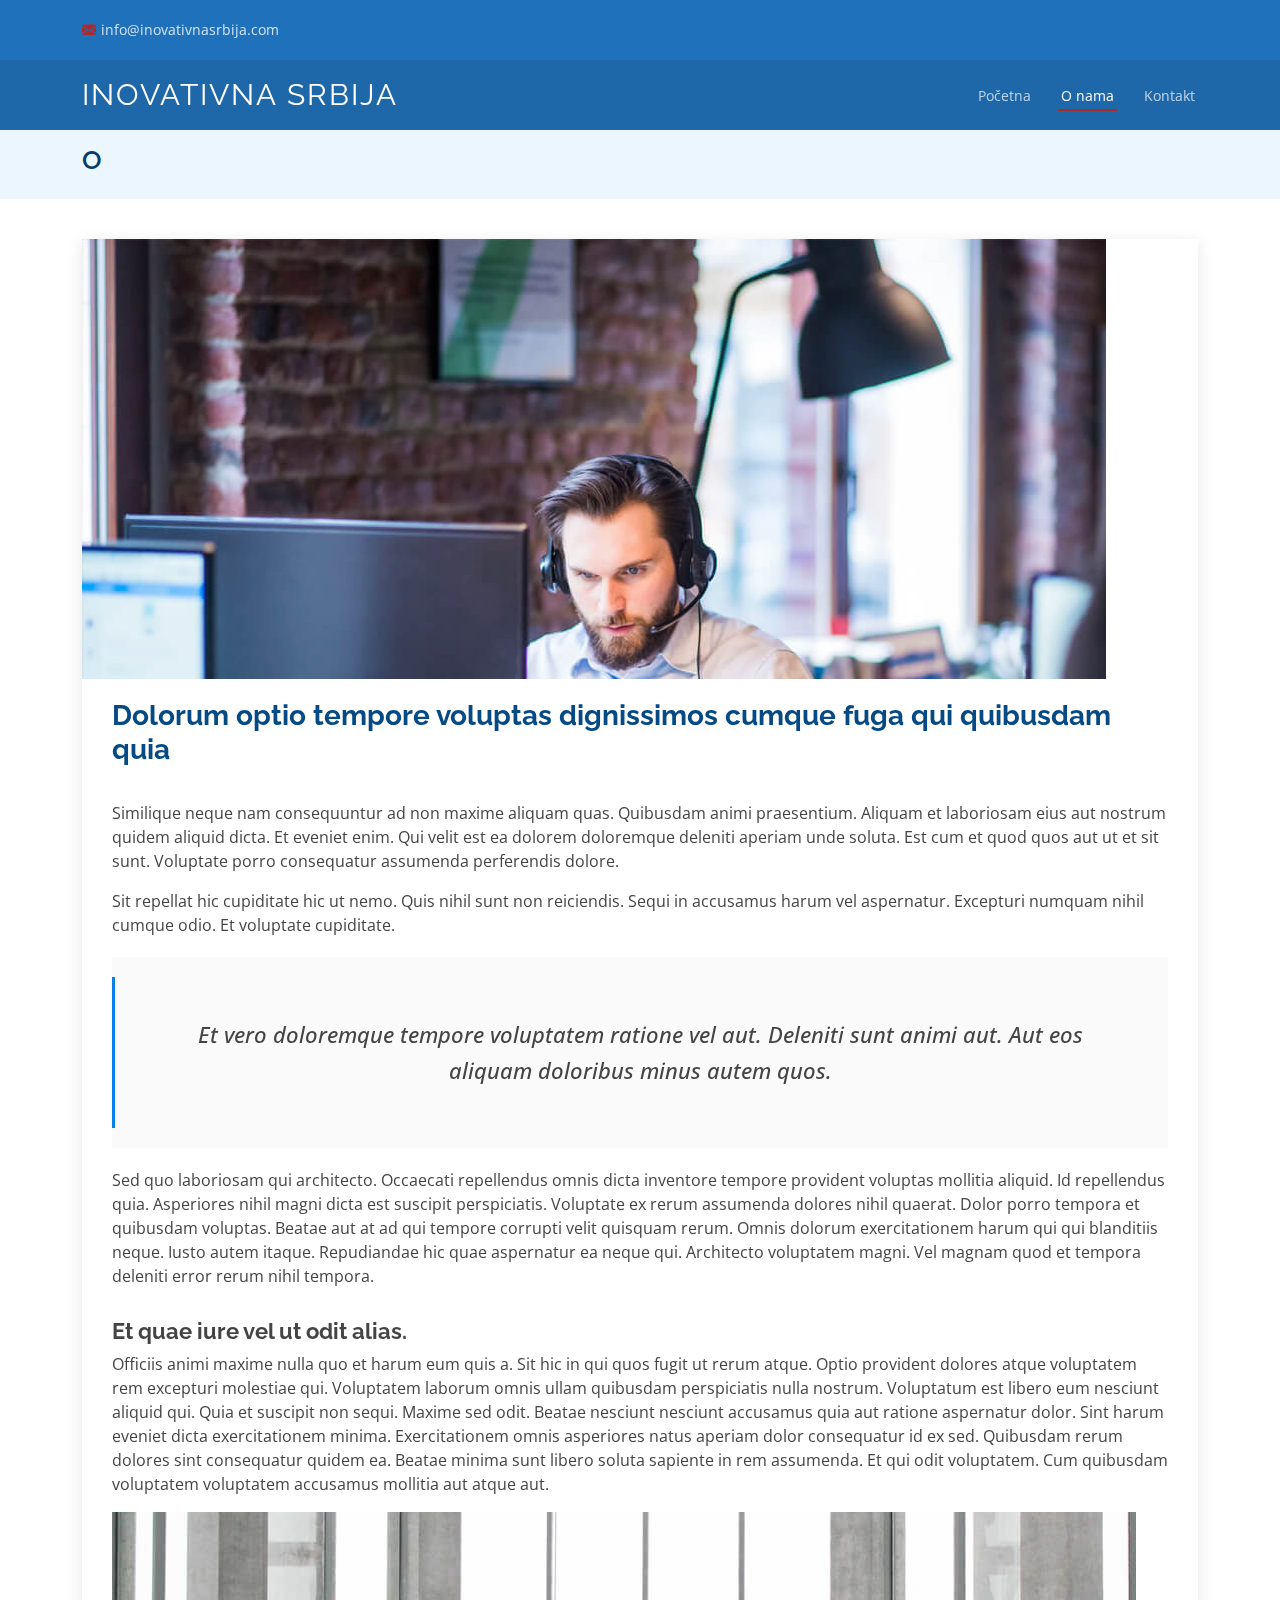
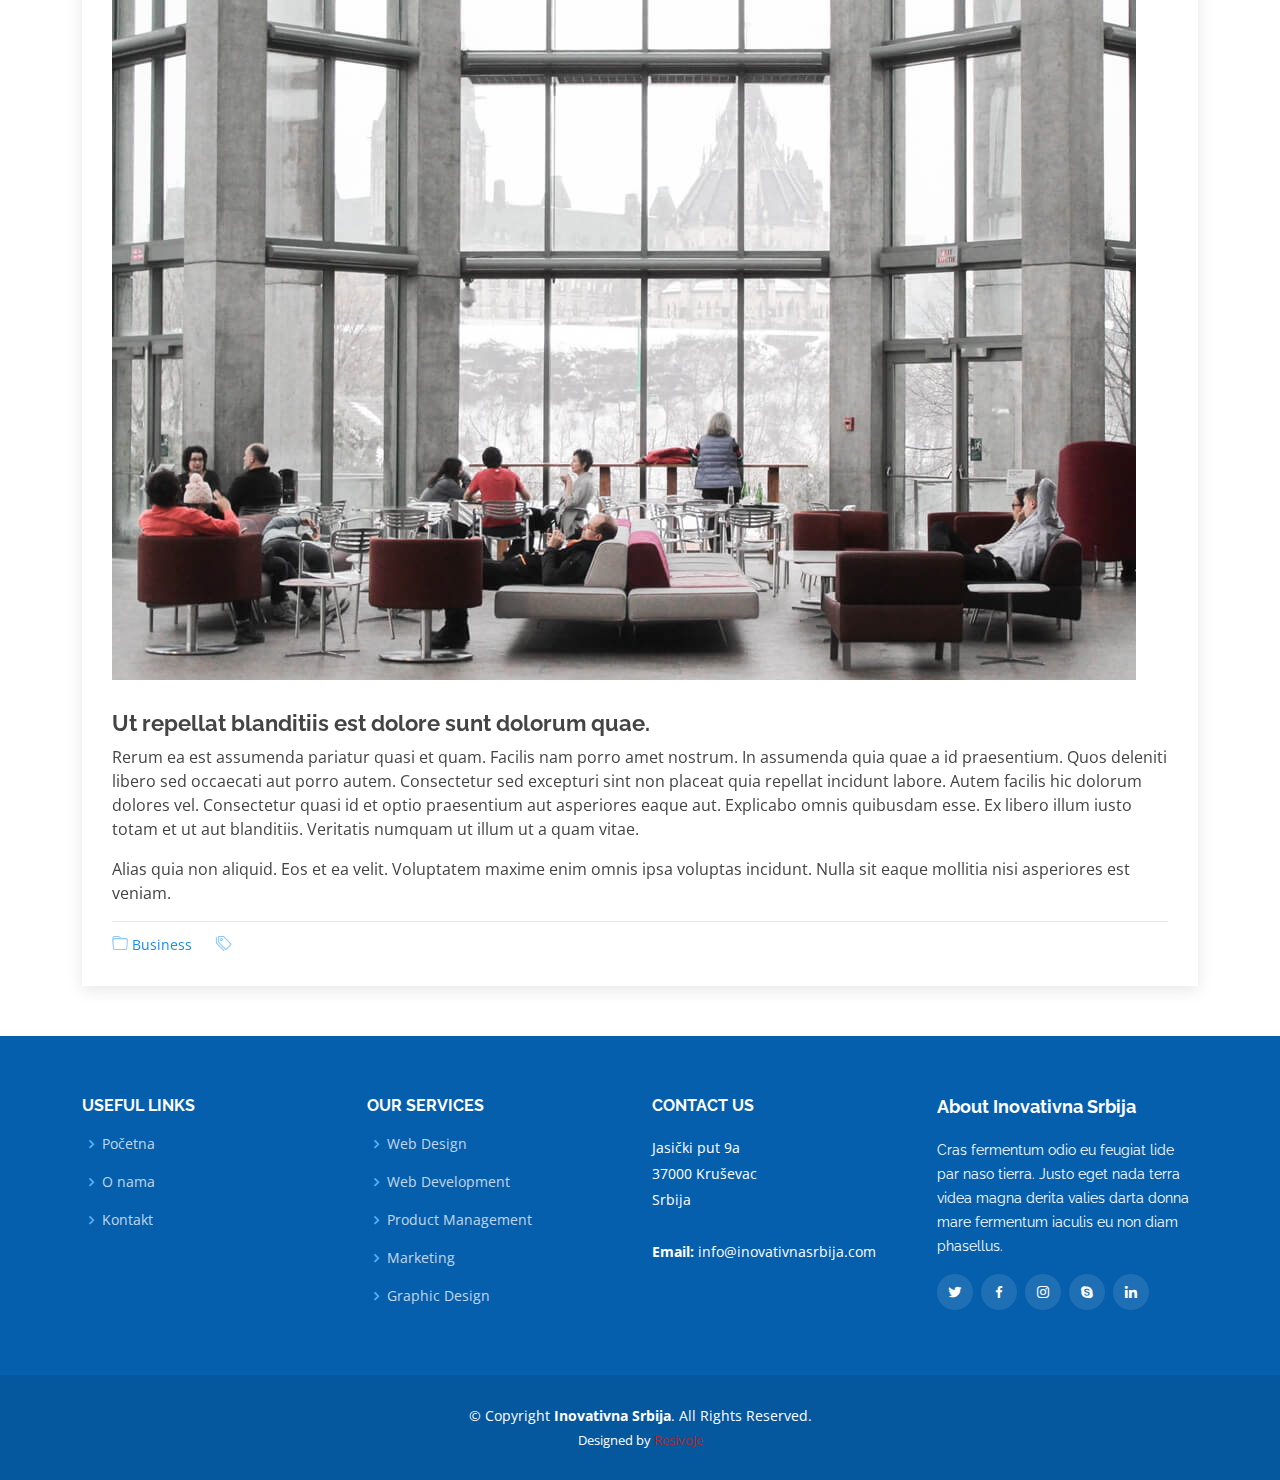
==== Sajt/about.html @ 5c02b320 "beta verzija" ====
<!DOCTYPE html>
<html lang="en">

<head>
    <meta charset="utf-8">
    <meta content="width=device-width, initial-scale=1.0" name="viewport">

    <title>Inovativna Srbija</title>
    <meta content="" name="description">
    <meta content="" name="keywords">

    <!-- Favicons -->
    <link href="assets/img/favicon.png" rel="icon">
    <link href="assets/img/apple-touch-icon.png" rel="apple-touch-icon">

    <!-- Google Fonts -->
    <link href="https://fonts.googleapis.com/css?family=Open+Sans:300,300i,400,400i,600,600i,700,700i|Raleway:300,300i,400,400i,500,500i,600,600i,700,700i|Poppins:300,300i,400,400i,500,500i,600,600i,700,700i" rel="stylesheet">

    <!-- Vendor CSS Files -->
    <link href="assets/vendor/animate.css/animate.min.css" rel="stylesheet">
    <link href="assets/vendor/aos/aos.css" rel="stylesheet">
    <link href="assets/vendor/bootstrap/css/bootstrap.min.css" rel="stylesheet">
    <link href="assets/vendor/bootstrap-icons/bootstrap-icons.css" rel="stylesheet">
    <link href="assets/vendor/boxicons/css/boxicons.min.css" rel="stylesheet">
    <link href="assets/vendor/glightbox/css/glightbox.min.css" rel="stylesheet">
    <link href="assets/vendor/remixicon/remixicon.css" rel="stylesheet">
    <link href="assets/vendor/swiper/swiper-bundle.min.css" rel="stylesheet">

    <!-- Template Main CSS File -->
    <link href="assets/css/style.css" rel="stylesheet">

</head>

<body>

    <!-- ======= Top Bar ======= -->
    <div id="topbar" class="fixed-top d-flex align-items-center topbar-inner-pages">
        <div class="container d-flex align-items-center justify-content-center justify-content-md-between">
            <div class="contact-info d-flex align-items-center">
                <i class="bi bi-envelope-fill"></i><a href="mailto:contact@example.com">info@inovativnasrbija.com</a>
            </div>
        </div>
    </div>

    <!-- ======= Header ======= -->
    <header id="header" class="fixed-top d-flex align-items-center header-inner-pages">
        <div class="container d-flex align-items-center justify-content-between">

            <h1 class="logo"><a href="index.html">INOVATIVNA SRBIJA</a></h1>

            <nav id="navbar" class="navbar">
                <ul>
                    <li><a class="nav-link scrollto " href="index.html">Početna</a></li>
                    <li><a class="nav-link scrollto active" href="about.html">O nama</a></li>
                    <li><a class="nav-link scrollto" href="contact.html">Kontakt</a></li>
                </ul>
                <i class="bi bi-list mobile-nav-toggle"></i>
            </nav>
            <!-- .navbar -->

        </div>
    </header>
    <!-- End Header -->

    <main id="main">

        <main id="main">
            <!-- ======= Breadcrumbs ======= -->
            <section id="breadcrumbs" class="breadcrumbs">
                <div class="container">


                    <h2>O </h2>

                </div>
            </section>
            <!-- End Breadcrumbs -->

            <!-- ======= Blog Single Section ======= -->
            <section id="blog" class="blog">
                <div class="container" data-aos="fade-up">

                    <div class="row">

                        <div class="col-lg-12 entries">

                            <article class="entry entry-single">

                                <div class="entry-img">
                                    <img src="assets/img/blog/blog-1.jpg" alt="" class="img-fluid">
                                </div>

                                <h2 class="entry-title">
                                    <a href="blog-single.html">Dolorum optio tempore voluptas dignissimos cumque fuga qui quibusdam quia</a>
                                </h2>

                                <div class="entry-meta">
                                    <ul>
                                    </ul>
                                </div>

                                <div class="entry-content">
                                    <p>
                                        Similique neque nam consequuntur ad non maxime aliquam quas. Quibusdam animi praesentium. Aliquam et laboriosam eius aut nostrum quidem aliquid dicta. Et eveniet enim. Qui velit est ea dolorem doloremque deleniti aperiam unde soluta. Est cum et quod quos
                                        aut ut et sit sunt. Voluptate porro consequatur assumenda perferendis dolore.
                                    </p>

                                    <p>
                                        Sit repellat hic cupiditate hic ut nemo. Quis nihil sunt non reiciendis. Sequi in accusamus harum vel aspernatur. Excepturi numquam nihil cumque odio. Et voluptate cupiditate.
                                    </p>

                                    <blockquote>
                                        <p>
                                            Et vero doloremque tempore voluptatem ratione vel aut. Deleniti sunt animi aut. Aut eos aliquam doloribus minus autem quos.
                                        </p>
                                    </blockquote>

                                    <p>
                                        Sed quo laboriosam qui architecto. Occaecati repellendus omnis dicta inventore tempore provident voluptas mollitia aliquid. Id repellendus quia. Asperiores nihil magni dicta est suscipit perspiciatis. Voluptate ex rerum assumenda dolores nihil quaerat.
                                        Dolor porro tempora et quibusdam voluptas. Beatae aut at ad qui tempore corrupti velit quisquam rerum. Omnis dolorum exercitationem harum qui qui blanditiis neque. Iusto autem itaque. Repudiandae hic quae aspernatur
                                        ea neque qui. Architecto voluptatem magni. Vel magnam quod et tempora deleniti error rerum nihil tempora.
                                    </p>

                                    <h3>Et quae iure vel ut odit alias.</h3>
                                    <p>
                                        Officiis animi maxime nulla quo et harum eum quis a. Sit hic in qui quos fugit ut rerum atque. Optio provident dolores atque voluptatem rem excepturi molestiae qui. Voluptatem laborum omnis ullam quibusdam perspiciatis nulla nostrum. Voluptatum est libero
                                        eum nesciunt aliquid qui. Quia et suscipit non sequi. Maxime sed odit. Beatae nesciunt nesciunt accusamus quia aut ratione aspernatur dolor. Sint harum eveniet dicta exercitationem minima. Exercitationem omnis asperiores
                                        natus aperiam dolor consequatur id ex sed. Quibusdam rerum dolores sint consequatur quidem ea. Beatae minima sunt libero soluta sapiente in rem assumenda. Et qui odit voluptatem. Cum quibusdam voluptatem voluptatem
                                        accusamus mollitia aut atque aut.
                                    </p>
                                    <img src="assets/img/blog/blog-inside-post.jpg" class="img-fluid" alt="">

                                    <h3>Ut repellat blanditiis est dolore sunt dolorum quae.</h3>
                                    <p>
                                        Rerum ea est assumenda pariatur quasi et quam. Facilis nam porro amet nostrum. In assumenda quia quae a id praesentium. Quos deleniti libero sed occaecati aut porro autem. Consectetur sed excepturi sint non placeat quia repellat incidunt labore. Autem
                                        facilis hic dolorum dolores vel. Consectetur quasi id et optio praesentium aut asperiores eaque aut. Explicabo omnis quibusdam esse. Ex libero illum iusto totam et ut aut blanditiis. Veritatis numquam ut illum ut
                                        a quam vitae.
                                    </p>
                                    <p>
                                        Alias quia non aliquid. Eos et ea velit. Voluptatem maxime enim omnis ipsa voluptas incidunt. Nulla sit eaque mollitia nisi asperiores est veniam.
                                    </p>

                                </div>

                                <div class="entry-footer">
                                    <i class="bi bi-folder"></i>
                                    <ul class="cats">
                                        <li><a href="#">Business</a></li>
                                    </ul>

                                    <i class="bi bi-tags"></i>
                                    <ul class="tags">
                                    </ul>
                                </div>

                            </article>
                            <!-- End blog entry -->



                        </div>

                    </div>
            </section>
            <!-- End Blog Single Section -->

        </main>
        <!-- End #main -->

        <!-- ======= Footer ======= -->
        <footer id="footer">


            <div class="footer-top">
                <div class="container">
                    <div class="row">

                        <div class="col-lg-3 col-md-6 footer-links">
                            <h4>Useful Links</h4>
                            <ul>
                                <li><i class="bx bx-chevron-right"></i> <a href="index.html">Početna</a></li>
                                <li><i class="bx bx-chevron-right"></i> <a href="about.html">O nama</a></li>
                                <li><i class="bx bx-chevron-right"></i> <a href="contact.html">Kontakt</a></li>
                            </ul>
                        </div>

                        <div class="col-lg-3 col-md-6 footer-links">
                            <h4>Our Services</h4>
                            <ul>
                                <li><i class="bx bx-chevron-right"></i> <a href="#">Web Design</a></li>
                                <li><i class="bx bx-chevron-right"></i> <a href="#">Web Development</a></li>
                                <li><i class="bx bx-chevron-right"></i> <a href="#">Product Management</a></li>
                                <li><i class="bx bx-chevron-right"></i> <a href="#">Marketing</a></li>
                                <li><i class="bx bx-chevron-right"></i> <a href="#">Graphic Design</a></li>
                            </ul>
                        </div>

                        <div class="col-lg-3 col-md-6 footer-contact">
                            <h4>Contact Us</h4>
                            <p>
                                Jasički put 9a <br> 37000 Kruševac<br> Srbija <br><br>
                                <strong>Email:</strong> info@inovativnasrbija.com<br>
                            </p>

                        </div>

                        <div class="col-lg-3 col-md-6 footer-info">
                            <h3>About Inovativna Srbija</h3>
                            <p>Cras fermentum odio eu feugiat lide par naso tierra. Justo eget nada terra videa magna derita valies darta donna mare fermentum iaculis eu non diam phasellus.</p>
                            <div class="social-links mt-3">
                                <a href="#" class="twitter"><i class="bx bxl-twitter"></i></a>
                                <a href="#" class="facebook"><i class="bx bxl-facebook"></i></a>
                                <a href="#" class="instagram"><i class="bx bxl-instagram"></i></a>
                                <a href="#" class="google-plus"><i class="bx bxl-skype"></i></a>
                                <a href="#" class="linkedin"><i class="bx bxl-linkedin"></i></a>
                            </div>
                        </div>

                    </div>
                </div>
            </div>

            <div class="container">
                <div class="copyright">
                    &copy; Copyright <strong><span>Inovativna Srbija</span></strong>. All Rights Reserved.
                </div>
                <div class="credits">
                    <!-- All the links in the footer should remain intact. -->
                    <!-- You can delete the links only if you purchased the pro version. -->
                    <!-- Licensing information: https://bootstrapmade.com/license/ -->
                    <!-- Purchase the pro version with working PHP/AJAX contact form: https://bootstrapmade.com/anyar-free-multipurpose-one-page-bootstrap-theme/ -->
                    Designed by <a href="https://resivoje.com/">ResivoJe</a>
                </div>
            </div>
        </footer>
        <!-- End Footer -->

        <div id="preloader"></div>
        <a href="#" class="back-to-top d-flex align-items-center justify-content-center"><i class="bi bi-arrow-up-short"></i></a>

        <!-- Vendor JS Files -->
        <script src="assets/vendor/aos/aos.js"></script>
        <script src="assets/vendor/bootstrap/js/bootstrap.bundle.min.js"></script>
        <script src="assets/vendor/glightbox/js/glightbox.min.js"></script>
        <script src="assets/vendor/isotope-layout/isotope.pkgd.min.js"></script>
        <script src="assets/vendor/php-email-form/validate.js"></script>
        <script src="assets/vendor/swiper/swiper-bundle.min.js"></script>

        <!-- Template Main JS File -->
        <script src="assets/js/main.js"></script>

</body>

</html>
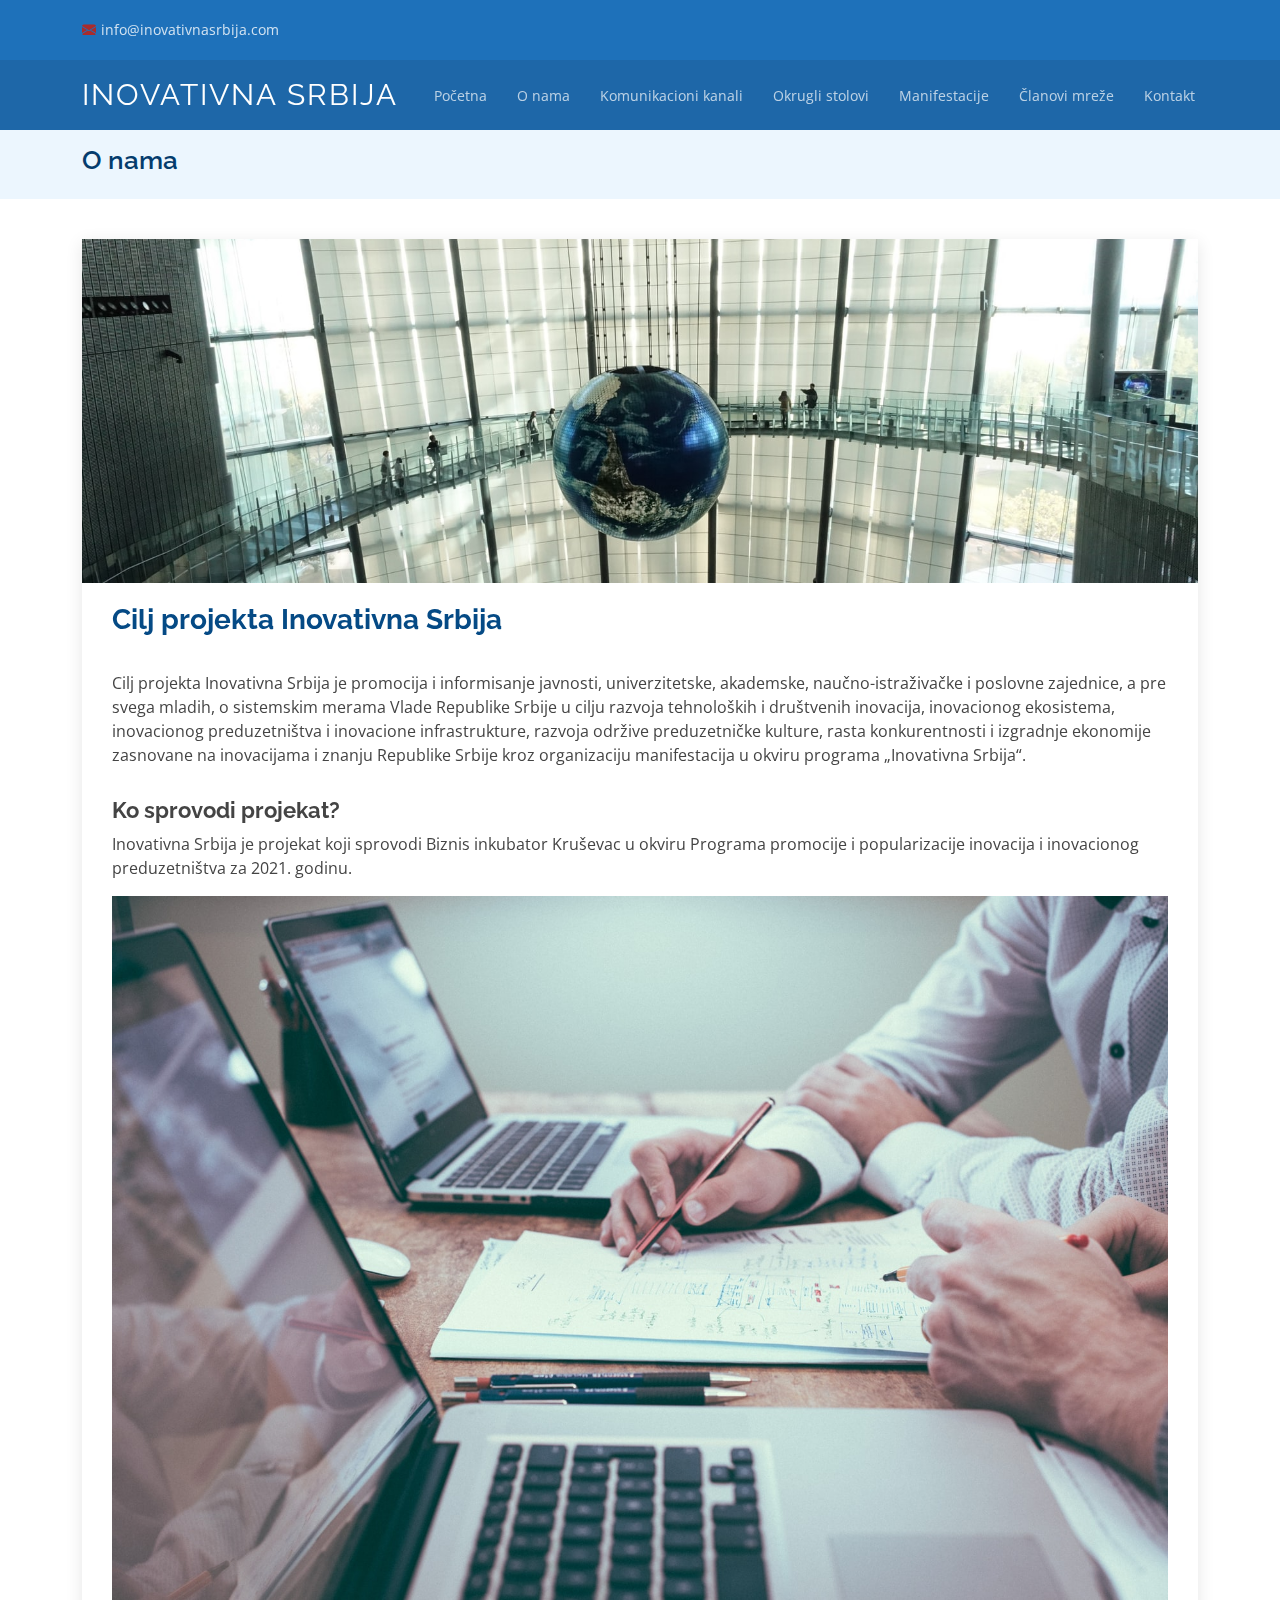
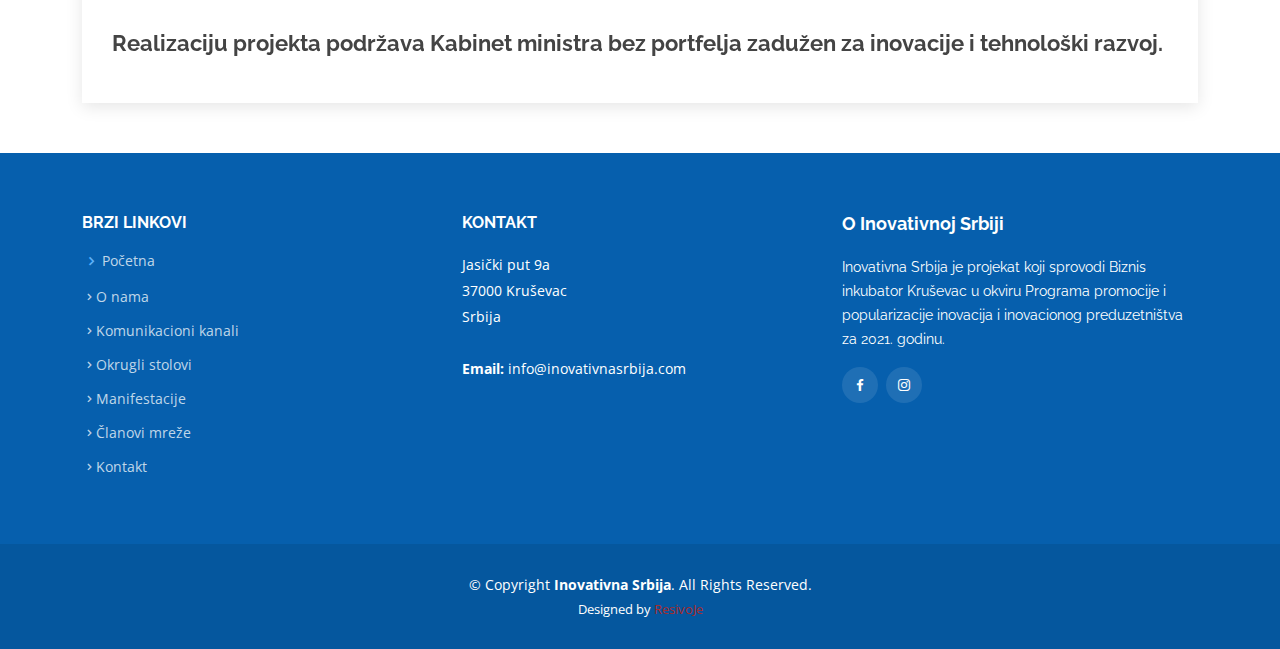
==== commit f4539d43: "beta" ====
--- a/Sajt/about.html
+++ b/Sajt/about.html
@@ -47,11 +47,14 @@
         <div class="container d-flex align-items-center justify-content-between">
 
             <h1 class="logo"><a href="index.html">INOVATIVNA SRBIJA</a></h1>
-
             <nav id="navbar" class="navbar">
                 <ul>
-                    <li><a class="nav-link scrollto " href="index.html">Početna</a></li>
-                    <li><a class="nav-link scrollto active" href="about.html">O nama</a></li>
+                    <li><a class="nav-link scrollto" href="index.html">Početna</a></li>
+                    <li><a class="nav-link scrollto" href="about.html">O nama</a></li>
+                    <li><a class="nav-link scrollto" href="komunikacionikanali.html">Komunikacioni kanali</a></li>
+                    <li><a class="nav-link scrollto" href="okruglistolovi.html">Okrugli stolovi</a></li>
+                    <li><a class="nav-link scrollto" href="manifestacije.html">Manifestacije</a></li>
+                    <li><a class="nav-link scrollto" href="clanovimreze.html">Članovi mreže</a></li>
                     <li><a class="nav-link scrollto" href="contact.html">Kontakt</a></li>
                 </ul>
                 <i class="bi bi-list mobile-nav-toggle"></i>
@@ -70,7 +73,7 @@
                 <div class="container">
 
 
-                    <h2>O </h2>
+                    <h2>O nama</h2>
 
                 </div>
             </section>
@@ -87,11 +90,11 @@
                             <article class="entry entry-single">
 
                                 <div class="entry-img">
-                                    <img src="assets/img/blog/blog-1.jpg" alt="" class="img-fluid">
+                                    <img src="assets/img/SLIKA5.1.png" alt="" class="img-fluid">
                                 </div>
 
                                 <h2 class="entry-title">
-                                    <a href="blog-single.html">Dolorum optio tempore voluptas dignissimos cumque fuga qui quibusdam quia</a>
+                                    <a href="blog-single.html">Cilj projekta Inovativna Srbija</a>
                                 </h2>
 
                                 <div class="entry-meta">
@@ -101,57 +104,36 @@
 
                                 <div class="entry-content">
                                     <p>
-                                        Similique neque nam consequuntur ad non maxime aliquam quas. Quibusdam animi praesentium. Aliquam et laboriosam eius aut nostrum quidem aliquid dicta. Et eveniet enim. Qui velit est ea dolorem doloremque deleniti aperiam unde soluta. Est cum et quod quos
-                                        aut ut et sit sunt. Voluptate porro consequatur assumenda perferendis dolore.
-                                    </p>
-
-                                    <p>
-                                        Sit repellat hic cupiditate hic ut nemo. Quis nihil sunt non reiciendis. Sequi in accusamus harum vel aspernatur. Excepturi numquam nihil cumque odio. Et voluptate cupiditate.
-                                    </p>
-
-                                    <blockquote>
-                                        <p>
-                                            Et vero doloremque tempore voluptatem ratione vel aut. Deleniti sunt animi aut. Aut eos aliquam doloribus minus autem quos.
-                                        </p>
-                                    </blockquote>
-
-                                    <p>
-                                        Sed quo laboriosam qui architecto. Occaecati repellendus omnis dicta inventore tempore provident voluptas mollitia aliquid. Id repellendus quia. Asperiores nihil magni dicta est suscipit perspiciatis. Voluptate ex rerum assumenda dolores nihil quaerat.
-                                        Dolor porro tempora et quibusdam voluptas. Beatae aut at ad qui tempore corrupti velit quisquam rerum. Omnis dolorum exercitationem harum qui qui blanditiis neque. Iusto autem itaque. Repudiandae hic quae aspernatur
-                                        ea neque qui. Architecto voluptatem magni. Vel magnam quod et tempora deleniti error rerum nihil tempora.
-                                    </p>
-
-                                    <h3>Et quae iure vel ut odit alias.</h3>
-                                    <p>
-                                        Officiis animi maxime nulla quo et harum eum quis a. Sit hic in qui quos fugit ut rerum atque. Optio provident dolores atque voluptatem rem excepturi molestiae qui. Voluptatem laborum omnis ullam quibusdam perspiciatis nulla nostrum. Voluptatum est libero
-                                        eum nesciunt aliquid qui. Quia et suscipit non sequi. Maxime sed odit. Beatae nesciunt nesciunt accusamus quia aut ratione aspernatur dolor. Sint harum eveniet dicta exercitationem minima. Exercitationem omnis asperiores
-                                        natus aperiam dolor consequatur id ex sed. Quibusdam rerum dolores sint consequatur quidem ea. Beatae minima sunt libero soluta sapiente in rem assumenda. Et qui odit voluptatem. Cum quibusdam voluptatem voluptatem
-                                        accusamus mollitia aut atque aut.
-                                    </p>
-                                    <img src="assets/img/blog/blog-inside-post.jpg" class="img-fluid" alt="">
-
-                                    <h3>Ut repellat blanditiis est dolore sunt dolorum quae.</h3>
-                                    <p>
-                                        Rerum ea est assumenda pariatur quasi et quam. Facilis nam porro amet nostrum. In assumenda quia quae a id praesentium. Quos deleniti libero sed occaecati aut porro autem. Consectetur sed excepturi sint non placeat quia repellat incidunt labore. Autem
-                                        facilis hic dolorum dolores vel. Consectetur quasi id et optio praesentium aut asperiores eaque aut. Explicabo omnis quibusdam esse. Ex libero illum iusto totam et ut aut blanditiis. Veritatis numquam ut illum ut
-                                        a quam vitae.
-                                    </p>
-                                    <p>
-                                        Alias quia non aliquid. Eos et ea velit. Voluptatem maxime enim omnis ipsa voluptas incidunt. Nulla sit eaque mollitia nisi asperiores est veniam.
+                                        Cilj projekta Inovativna Srbija je promocija i informisanje javnosti, univerzitetske, akademske, naučno-istraživačke i poslovne zajednice, a pre svega mladih, o sistemskim merama Vlade Republike Srbije u cilju razvoja tehnoloških i društvenih inovacija,
+                                        inovacionog ekosistema, inovacionog preduzetništva i inovacione infrastrukture, razvoja održive preduzetničke kulture, rasta konkurentnosti i izgradnje ekonomije zasnovane na inovacijama i znanju Republike Srbije
+                                        kroz organizaciju manifestacija u okviru programa „Inovativna Srbija“.
+                                    </p>
+
+                                    <p>
+
+                                    </p>
+
+                                    <p>
+
+                                    </p>
+
+                                    <h3>Ko sprovodi projekat?</h3>
+                                    <p>
+                                        Inovativna Srbija je projekat koji sprovodi Biznis inkubator Kruševac u okviru Programa promocije i popularizacije inovacija i inovacionog preduzetništva za 2021. godinu.
+                                    </p>
+                                    <img src="assets/img/slika4.jpg" class="img-fluid" alt="">
+
+                                    <h3>Realizaciju projekta podržava Kabinet ministra bez portfelja zadužen za inovacije i tehnološki razvoj. </h3>
+                                    <p>
+
+                                    </p>
+                                    <p>
+
                                     </p>
 
                                 </div>
 
-                                <div class="entry-footer">
-                                    <i class="bi bi-folder"></i>
-                                    <ul class="cats">
-                                        <li><a href="#">Business</a></li>
-                                    </ul>
-
-                                    <i class="bi bi-tags"></i>
-                                    <ul class="tags">
-                                    </ul>
-                                </div>
+
 
                             </article>
                             <!-- End blog entry -->
@@ -175,28 +157,28 @@
                 <div class="container">
                     <div class="row">
 
-                        <div class="col-lg-3 col-md-6 footer-links">
-                            <h4>Useful Links</h4>
+                        <div class="col-lg-4 col-md-6 footer-links">
+                            <h4>Brzi linkovi</h4>
                             <ul>
                                 <li><i class="bx bx-chevron-right"></i> <a href="index.html">Početna</a></li>
-                                <li><i class="bx bx-chevron-right"></i> <a href="about.html">O nama</a></li>
-                                <li><i class="bx bx-chevron-right"></i> <a href="contact.html">Kontakt</a></li>
+                                <li>
+                                    <a class="bx bx-chevron-right"></i> <a href="about.html">O nama</a></li>
+                                <li>
+                                    <a class="bx bx-chevron-right"></i> <a href="komunikacionikanali.html">Komunikacioni kanali</a></li>
+                                <li>
+                                    <a class="bx bx-chevron-right"></i> <a href="okruglistolovi.html">Okrugli stolovi</a></li>
+                                <li>
+                                    <a class="bx bx-chevron-right"></i> <a href="manifestacije.html">Manifestacije</a></li>
+                                <li>
+                                    <a class="bx bx-chevron-right"></i> <a href="clanovimreze.html">Članovi mreže</a></li>
+                                <li>
+                                    <a class="bx bx-chevron-right"></i> <a href="contact.html">Kontakt</a></li>
+                                </li>
                             </ul>
                         </div>
 
-                        <div class="col-lg-3 col-md-6 footer-links">
-                            <h4>Our Services</h4>
-                            <ul>
-                                <li><i class="bx bx-chevron-right"></i> <a href="#">Web Design</a></li>
-                                <li><i class="bx bx-chevron-right"></i> <a href="#">Web Development</a></li>
-                                <li><i class="bx bx-chevron-right"></i> <a href="#">Product Management</a></li>
-                                <li><i class="bx bx-chevron-right"></i> <a href="#">Marketing</a></li>
-                                <li><i class="bx bx-chevron-right"></i> <a href="#">Graphic Design</a></li>
-                            </ul>
-                        </div>
-
-                        <div class="col-lg-3 col-md-6 footer-contact">
-                            <h4>Contact Us</h4>
+                        <div class="col-lg-4 col-md-6 footer-contact">
+                            <h4>Kontakt</h4>
                             <p>
                                 Jasički put 9a <br> 37000 Kruševac<br> Srbija <br><br>
                                 <strong>Email:</strong> info@inovativnasrbija.com<br>
@@ -204,15 +186,12 @@
 
                         </div>
 
-                        <div class="col-lg-3 col-md-6 footer-info">
-                            <h3>About Inovativna Srbija</h3>
-                            <p>Cras fermentum odio eu feugiat lide par naso tierra. Justo eget nada terra videa magna derita valies darta donna mare fermentum iaculis eu non diam phasellus.</p>
+                        <div class="col-lg-4 col-md-6 footer-info">
+                            <h3>O Inovativnoj Srbiji</h3>
+                            <p>Inovativna Srbija je projekat koji sprovodi Biznis inkubator Kruševac u okviru Programa promocije i popularizacije inovacija i inovacionog preduzetništva za 2021. godinu. </p>
                             <div class="social-links mt-3">
-                                <a href="#" class="twitter"><i class="bx bxl-twitter"></i></a>
-                                <a href="#" class="facebook"><i class="bx bxl-facebook"></i></a>
-                                <a href="#" class="instagram"><i class="bx bxl-instagram"></i></a>
-                                <a href="#" class="google-plus"><i class="bx bxl-skype"></i></a>
-                                <a href="#" class="linkedin"><i class="bx bxl-linkedin"></i></a>
+                                <a href="https://www.facebook.com/Inovativna-Srbija-105651135173728" class="facebook"><i class="bx bxl-facebook"></i></a>
+                                <a href="https://www.instagram.com/inovativnasrbija/" class="instagram"><i class="bx bxl-instagram"></i></a>
                             </div>
                         </div>
 
--- a/Sajt/assets/css/style.css
+++ b/Sajt/assets/css/style.css
@@ -502,7 +502,7 @@
     height: 80vh;
     overflow: hidden;
     position: relative;
-    background: url("../img/hero-bg.jpg") top center;
+    background: url("../img/slajder2.png") top center;
     background-size: cover;
     position: relative;
     margin-bottom: -90px;
@@ -534,8 +534,7 @@
 
 #hero h2 {
     color: #fff;
-    margin-bottom: 30px;
-    font-size: 48px;
+    font-size: 90px;
     font-weight: 700;
 }
 
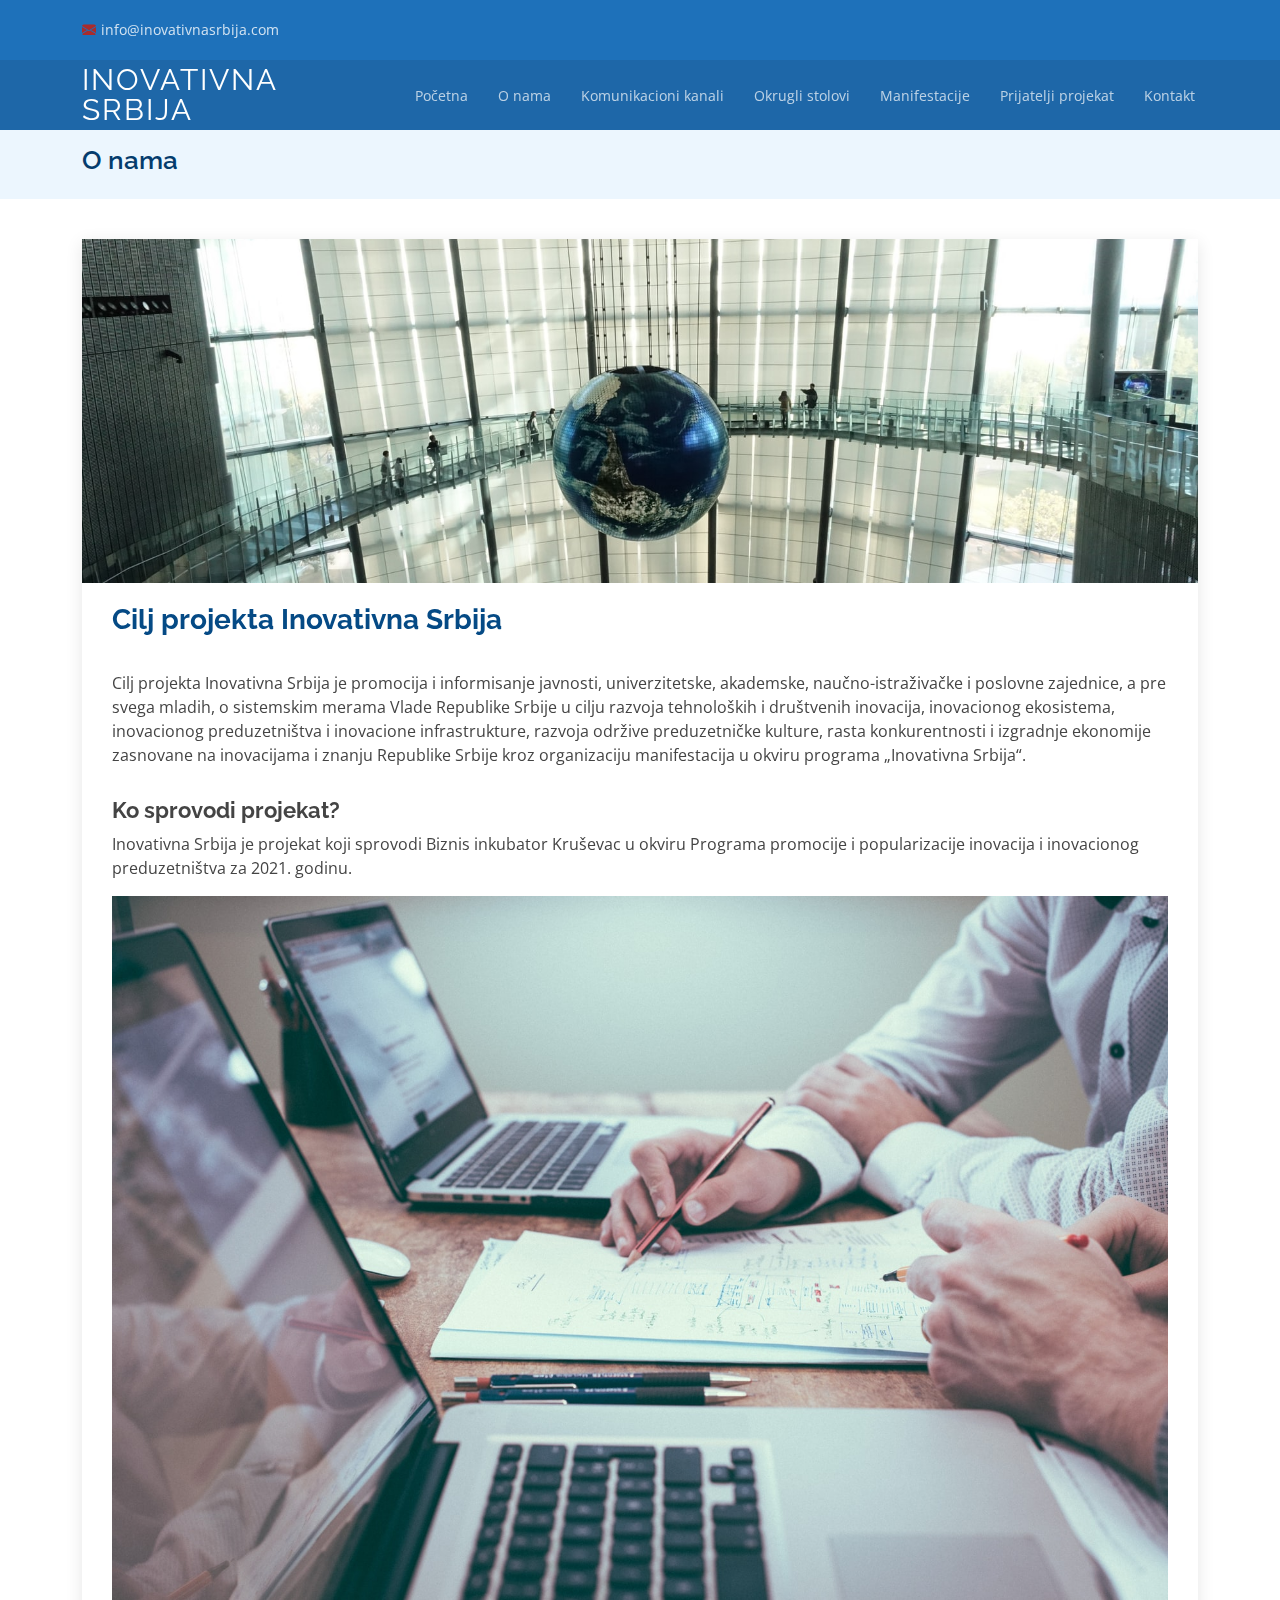
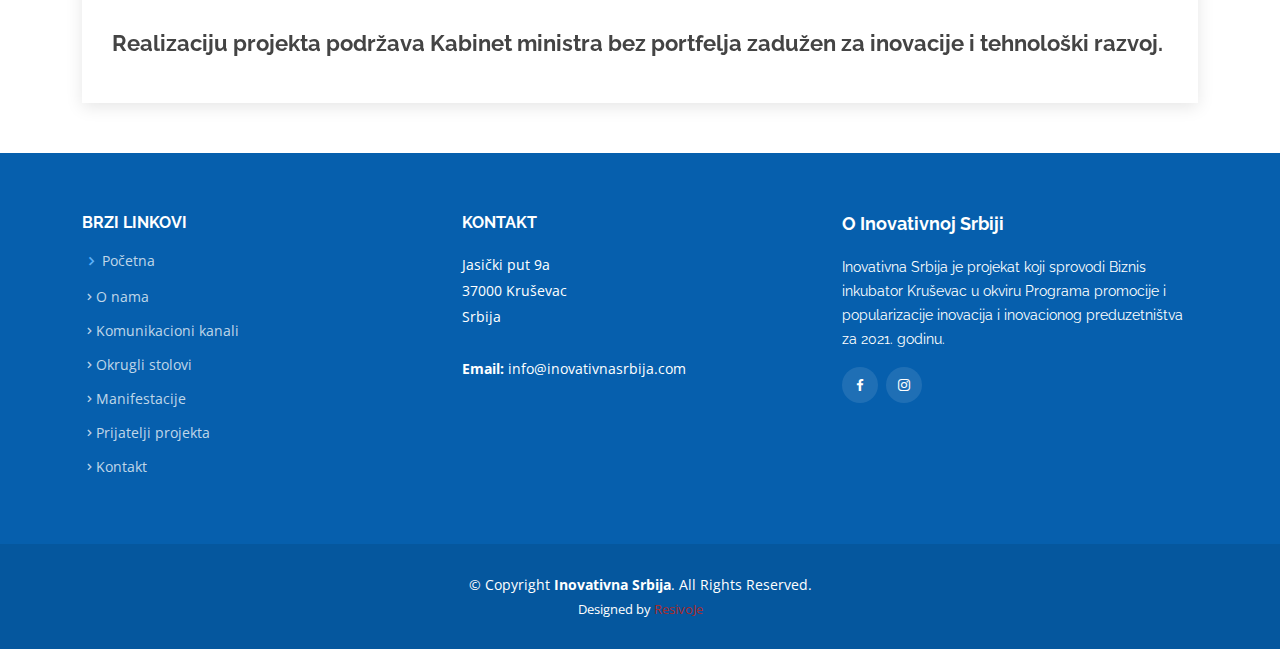
==== commit 5a898025: "beta releas" ====
--- a/Sajt/about.html
+++ b/Sajt/about.html
@@ -10,7 +10,7 @@
     <meta content="" name="keywords">
 
     <!-- Favicons -->
-    <link href="assets/img/favicon.png" rel="icon">
+    <link href="assets/img/idea.png" rel="icon">
     <link href="assets/img/apple-touch-icon.png" rel="apple-touch-icon">
 
     <!-- Google Fonts -->
@@ -54,7 +54,7 @@
                     <li><a class="nav-link scrollto" href="komunikacionikanali.html">Komunikacioni kanali</a></li>
                     <li><a class="nav-link scrollto" href="okruglistolovi.html">Okrugli stolovi</a></li>
                     <li><a class="nav-link scrollto" href="manifestacije.html">Manifestacije</a></li>
-                    <li><a class="nav-link scrollto" href="clanovimreze.html">Članovi mreže</a></li>
+                    <li><a class="nav-link scrollto" href="prijateljiprojekat.html">Prijatelji projekat</a></li>
                     <li><a class="nav-link scrollto" href="contact.html">Kontakt</a></li>
                 </ul>
                 <i class="bi bi-list mobile-nav-toggle"></i>
@@ -94,7 +94,7 @@
                                 </div>
 
                                 <h2 class="entry-title">
-                                    <a href="blog-single.html">Cilj projekta Inovativna Srbija</a>
+                                    <a href="">Cilj projekta Inovativna Srbija</a>
                                 </h2>
 
                                 <div class="entry-meta">
@@ -170,7 +170,7 @@
                                 <li>
                                     <a class="bx bx-chevron-right"></i> <a href="manifestacije.html">Manifestacije</a></li>
                                 <li>
-                                    <a class="bx bx-chevron-right"></i> <a href="clanovimreze.html">Članovi mreže</a></li>
+                                    <a class="bx bx-chevron-right"></i> <a href="clanovimreze.html">Prijatelji projekta</a></li>
                                 <li>
                                     <a class="bx bx-chevron-right"></i> <a href="contact.html">Kontakt</a></li>
                                 </li>
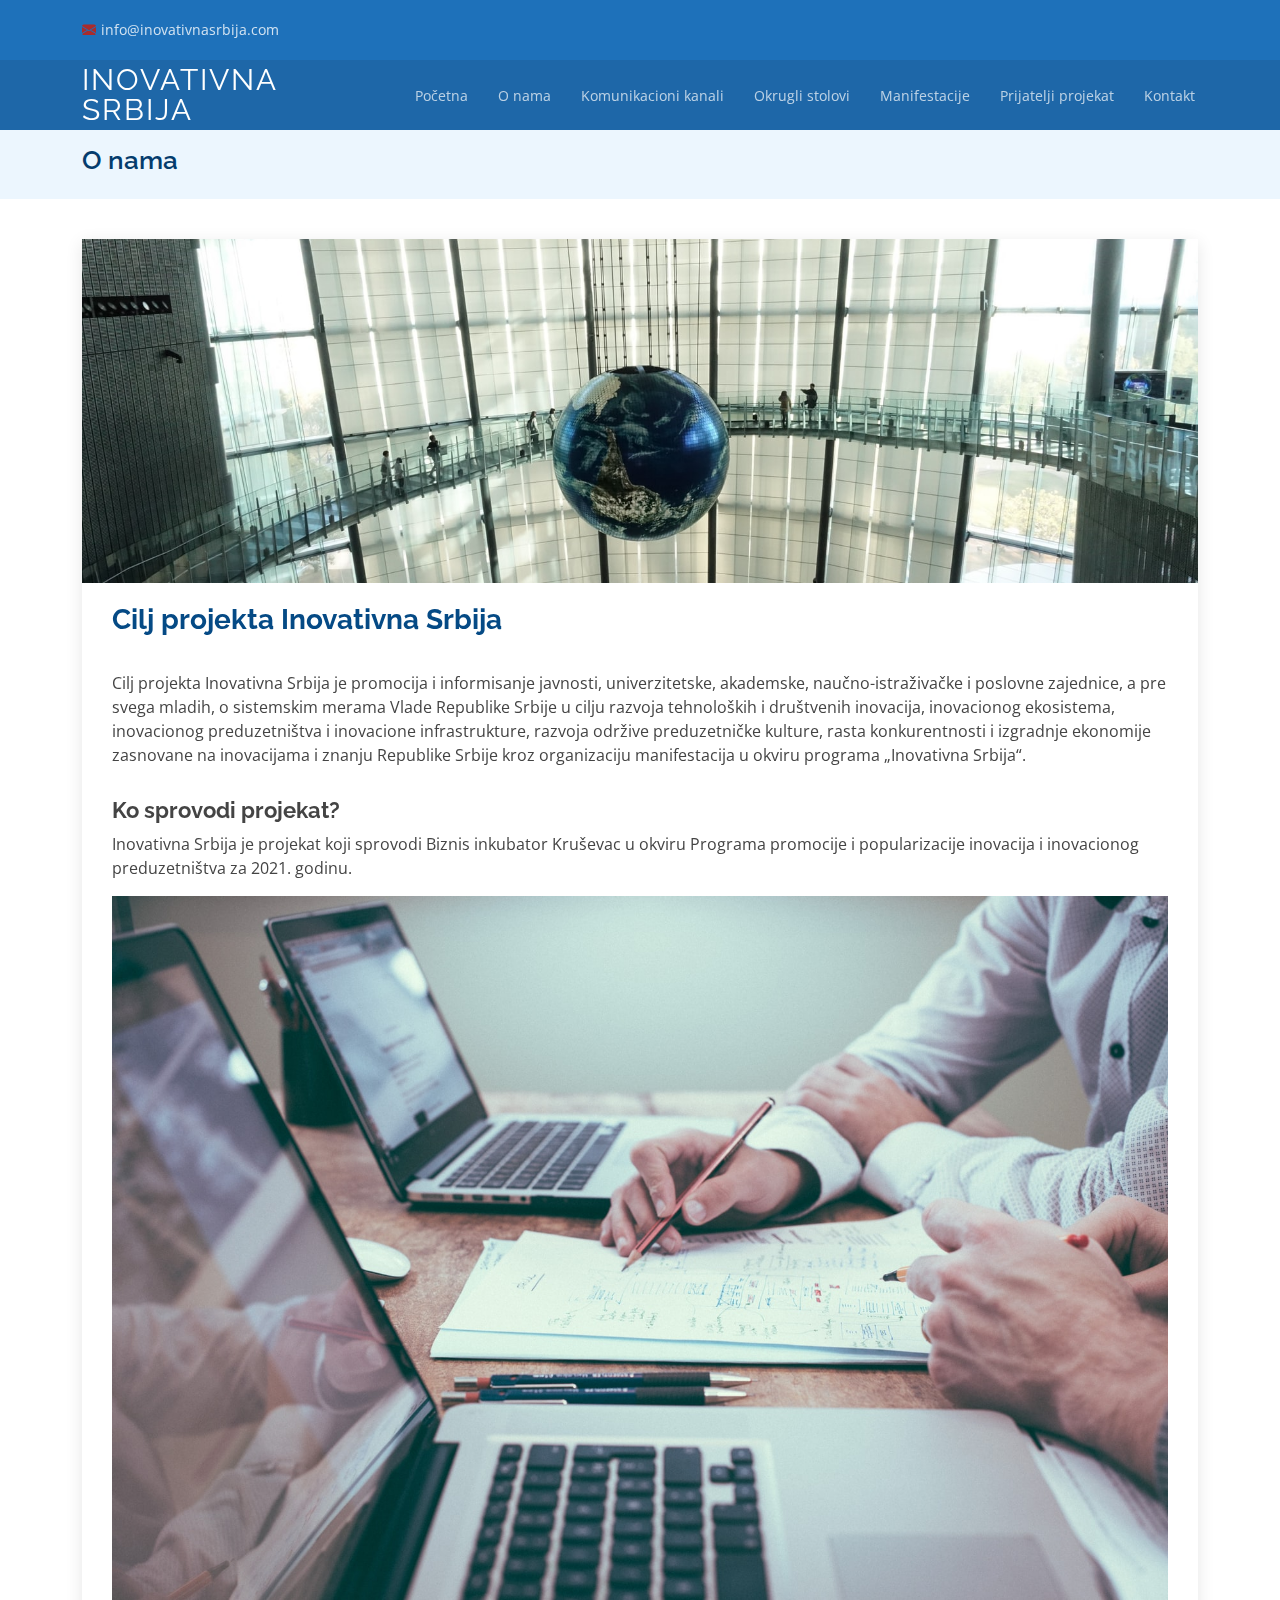
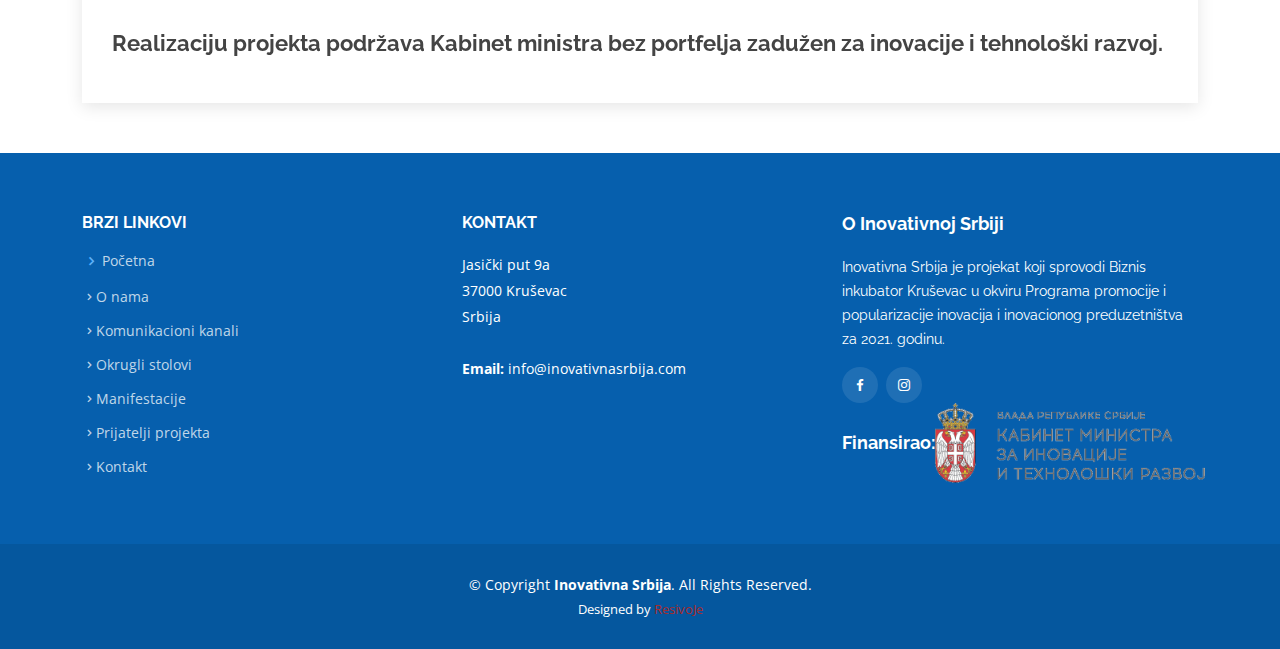
==== commit 4c9daaa5: "fix finance suport" ====
--- a/Sajt/about.html
+++ b/Sajt/about.html
@@ -156,7 +156,7 @@
             <div class="footer-top">
                 <div class="container">
                     <div class="row">
-
+    
                         <div class="col-lg-4 col-md-6 footer-links">
                             <h4>Brzi linkovi</h4>
                             <ul>
@@ -170,22 +170,22 @@
                                 <li>
                                     <a class="bx bx-chevron-right"></i> <a href="manifestacije.html">Manifestacije</a></li>
                                 <li>
-                                    <a class="bx bx-chevron-right"></i> <a href="clanovimreze.html">Prijatelji projekta</a></li>
+                                    <a class="bx bx-chevron-right"></i> <a href="prijateljiprojekat.html">Prijatelji projekta</a></li>
                                 <li>
                                     <a class="bx bx-chevron-right"></i> <a href="contact.html">Kontakt</a></li>
                                 </li>
                             </ul>
                         </div>
-
+    
                         <div class="col-lg-4 col-md-6 footer-contact">
                             <h4>Kontakt</h4>
                             <p>
                                 Jasički put 9a <br> 37000 Kruševac<br> Srbija <br><br>
                                 <strong>Email:</strong> info@inovativnasrbija.com<br>
                             </p>
-
-                        </div>
-
+    
+                        </div>
+    
                         <div class="col-lg-4 col-md-6 footer-info">
                             <h3>O Inovativnoj Srbiji</h3>
                             <p>Inovativna Srbija je projekat koji sprovodi Biznis inkubator Kruševac u okviru Programa promocije i popularizacije inovacija i inovacionog preduzetništva za 2021. godinu. </p>
@@ -193,21 +193,21 @@
                                 <a href="https://www.facebook.com/Inovativna-Srbija-105651135173728" class="facebook"><i class="bx bxl-facebook"></i></a>
                                 <a href="https://www.instagram.com/inovativnasrbija/" class="instagram"><i class="bx bxl-instagram"></i></a>
                             </div>
-                        </div>
-
+                            <div class="d-flex align-items-center justify-content-between">
+                                <h3 style="margin: 0;">Finansirao: </h3>
+                                <img src="assets/img/KabinetMBPI-logo-cir-200-transp.png" class="footerImg"> 
+                            </div>
+                        </div>
+    
                     </div>
                 </div>
             </div>
-
+    
             <div class="container">
                 <div class="copyright">
                     &copy; Copyright <strong><span>Inovativna Srbija</span></strong>. All Rights Reserved.
                 </div>
                 <div class="credits">
-                    <!-- All the links in the footer should remain intact. -->
-                    <!-- You can delete the links only if you purchased the pro version. -->
-                    <!-- Licensing information: https://bootstrapmade.com/license/ -->
-                    <!-- Purchase the pro version with working PHP/AJAX contact form: https://bootstrapmade.com/anyar-free-multipurpose-one-page-bootstrap-theme/ -->
                     Designed by <a href="https://resivoje.com/">ResivoJe</a>
                 </div>
             </div>
--- a/Sajt/assets/css/style.css
+++ b/Sajt/assets/css/style.css
@@ -2497,4 +2497,15 @@
 
 #footer .credits a {
     color: #aa2b2b;
-}+}
+
+.footerImg {
+    height: 80px;
+}
+
+
+@media (max-width: 1200px) {
+    .footerImg {
+        height: 50px;
+    }
+}
